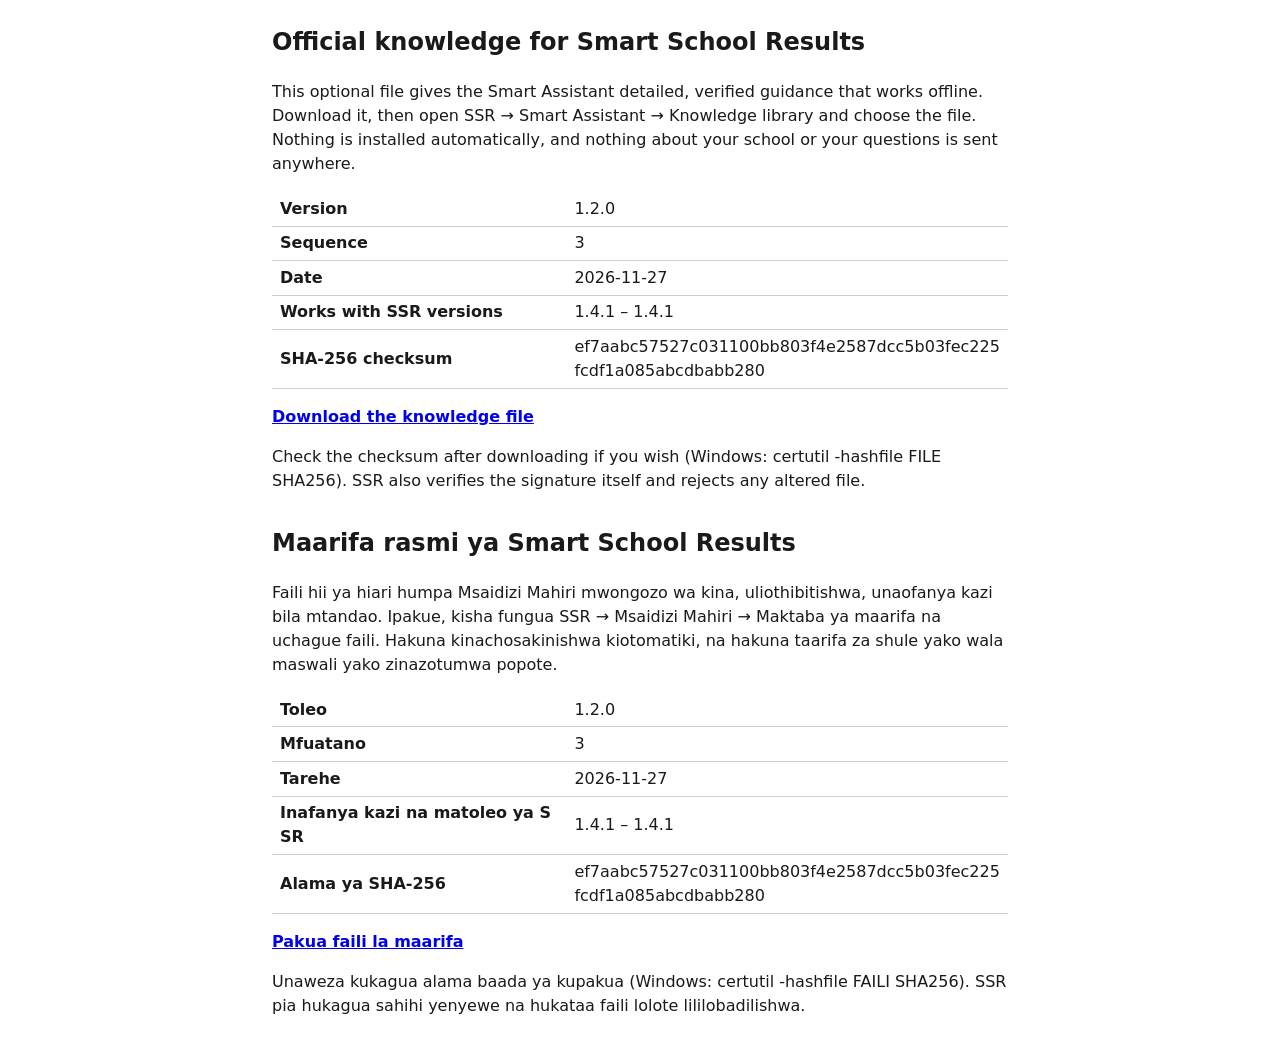
==== knowledge/index.html @ 97ce811e "Add files via upload" ====
<!doctype html><html lang="en"><head><meta charset="utf-8"><meta name="viewport" content="width=device-width,initial-scale=1"><meta name="robots" content="noindex"><title>SSR official knowledge</title><style>body{font:16px/1.5 system-ui,sans-serif;max-width:46rem;margin:1.5rem auto;padding:0 1rem;color:#1a1a1a}table{border-collapse:collapse;width:100%}th,td{text-align:left;padding:.3rem .5rem;border-bottom:1px solid #ccc;word-break:break-all}th{width:40%;font-weight:600}a{font-weight:600}section{margin-bottom:2rem}</style></head><body><section lang="en"><h2>Official knowledge for Smart School Results</h2><p>This optional file gives the Smart Assistant detailed, verified guidance that works offline. Download it, then open SSR → Smart Assistant → Knowledge library and choose the file. Nothing is installed automatically, and nothing about your school or your questions is sent anywhere.</p><table><tr><th scope="row">Version</th><td>1.2.0</td></tr><tr><th scope="row">Sequence</th><td>3</td></tr><tr><th scope="row">Date</th><td>2026-11-27</td></tr><tr><th scope="row">Works with SSR versions</th><td>1.4.1 – 1.4.1</td></tr><tr><th scope="row">SHA-256 checksum</th><td>ef7aabc57527c031100bb803f4e2587dcc5b03fec225fcdf1a085abcdbabb280</td></tr></table><p><a href="ssr-official-knowledge-1.2.0.ssrk" download>Download the knowledge file</a></p><p>Check the checksum after downloading if you wish (Windows: certutil -hashfile FILE SHA256). SSR also verifies the signature itself and rejects any altered file.</p></section><section lang="sw"><h2>Maarifa rasmi ya Smart School Results</h2><p>Faili hii ya hiari humpa Msaidizi Mahiri mwongozo wa kina, uliothibitishwa, unaofanya kazi bila mtandao. Ipakue, kisha fungua SSR → Msaidizi Mahiri → Maktaba ya maarifa na uchague faili. Hakuna kinachosakinishwa kiotomatiki, na hakuna taarifa za shule yako wala maswali yako zinazotumwa popote.</p><table><tr><th scope="row">Toleo</th><td>1.2.0</td></tr><tr><th scope="row">Mfuatano</th><td>3</td></tr><tr><th scope="row">Tarehe</th><td>2026-11-27</td></tr><tr><th scope="row">Inafanya kazi na matoleo ya SSR</th><td>1.4.1 – 1.4.1</td></tr><tr><th scope="row">Alama ya SHA-256</th><td>ef7aabc57527c031100bb803f4e2587dcc5b03fec225fcdf1a085abcdbabb280</td></tr></table><p><a href="ssr-official-knowledge-1.2.0.ssrk" download>Pakua faili la maarifa</a></p><p>Unaweza kukagua alama baada ya kupakua (Windows: certutil -hashfile FAILI SHA256). SSR pia hukagua sahihi yenyewe na hukataa faili lolote lililobadilishwa.</p></section></body></html>
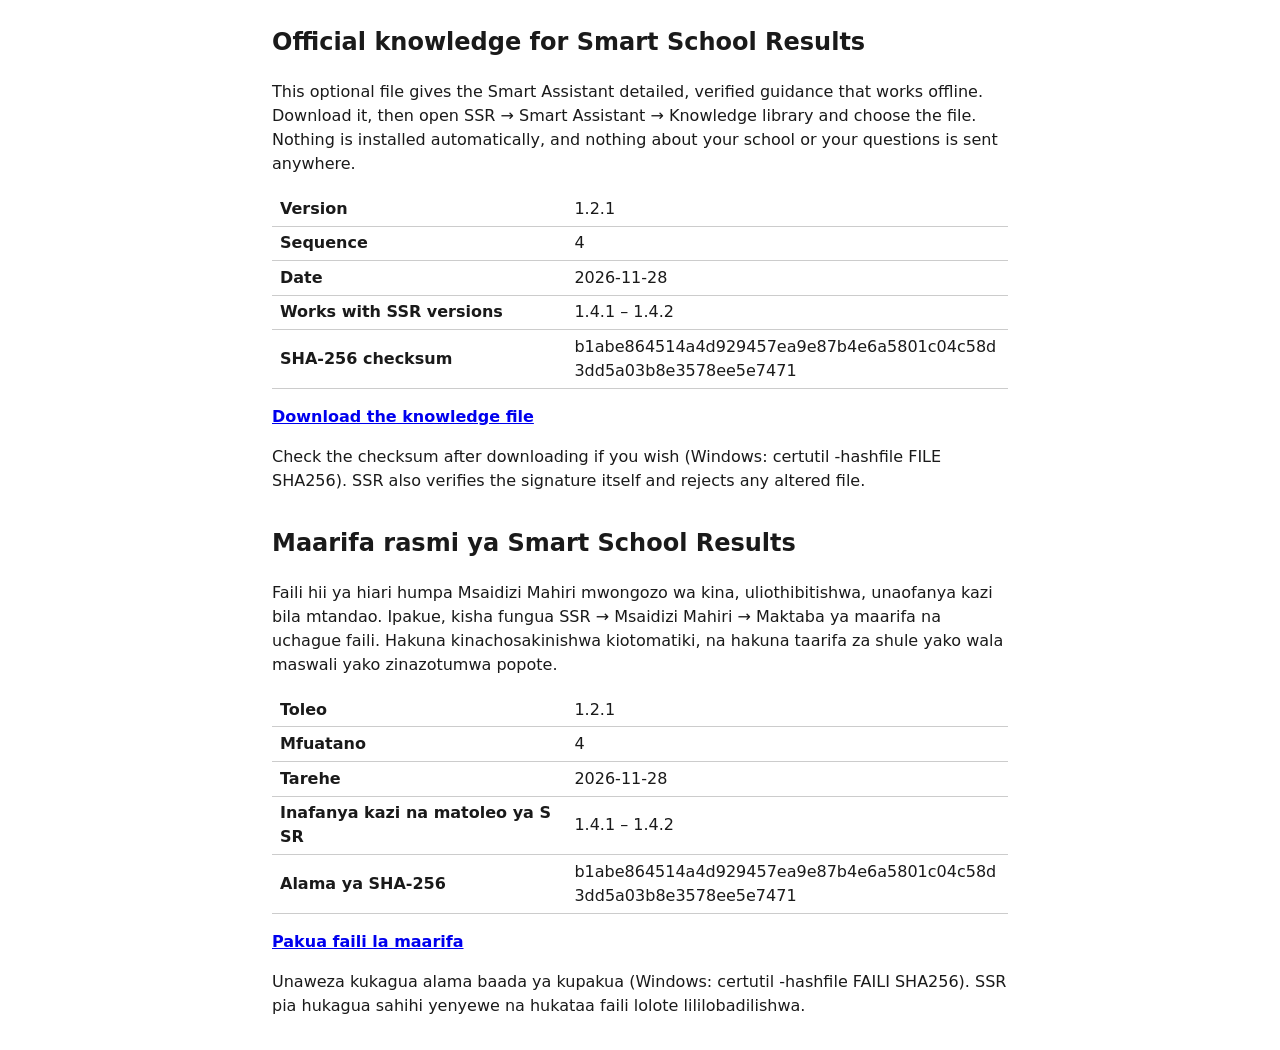
==== commit 807ef94d: "Add files via upload" ====
--- a/knowledge/index.html
+++ b/knowledge/index.html
@@ -1 +1 @@
-<!doctype html><html lang="en"><head><meta charset="utf-8"><meta name="viewport" content="width=device-width,initial-scale=1"><meta name="robots" content="noindex"><title>SSR official knowledge</title><style>body{font:16px/1.5 system-ui,sans-serif;max-width:46rem;margin:1.5rem auto;padding:0 1rem;color:#1a1a1a}table{border-collapse:collapse;width:100%}th,td{text-align:left;padding:.3rem .5rem;border-bottom:1px solid #ccc;word-break:break-all}th{width:40%;font-weight:600}a{font-weight:600}section{margin-bottom:2rem}</style></head><body><section lang="en"><h2>Official knowledge for Smart School Results</h2><p>This optional file gives the Smart Assistant detailed, verified guidance that works offline. Download it, then open SSR → Smart Assistant → Knowledge library and choose the file. Nothing is installed automatically, and nothing about your school or your questions is sent anywhere.</p><table><tr><th scope="row">Version</th><td>1.2.0</td></tr><tr><th scope="row">Sequence</th><td>3</td></tr><tr><th scope="row">Date</th><td>2026-11-27</td></tr><tr><th scope="row">Works with SSR versions</th><td>1.4.1 – 1.4.1</td></tr><tr><th scope="row">SHA-256 checksum</th><td>ef7aabc57527c031100bb803f4e2587dcc5b03fec225fcdf1a085abcdbabb280</td></tr></table><p><a href="ssr-official-knowledge-1.2.0.ssrk" download>Download the knowledge file</a></p><p>Check the checksum after downloading if you wish (Windows: certutil -hashfile FILE SHA256). SSR also verifies the signature itself and rejects any altered file.</p></section><section lang="sw"><h2>Maarifa rasmi ya Smart School Results</h2><p>Faili hii ya hiari humpa Msaidizi Mahiri mwongozo wa kina, uliothibitishwa, unaofanya kazi bila mtandao. Ipakue, kisha fungua SSR → Msaidizi Mahiri → Maktaba ya maarifa na uchague faili. Hakuna kinachosakinishwa kiotomatiki, na hakuna taarifa za shule yako wala maswali yako zinazotumwa popote.</p><table><tr><th scope="row">Toleo</th><td>1.2.0</td></tr><tr><th scope="row">Mfuatano</th><td>3</td></tr><tr><th scope="row">Tarehe</th><td>2026-11-27</td></tr><tr><th scope="row">Inafanya kazi na matoleo ya SSR</th><td>1.4.1 – 1.4.1</td></tr><tr><th scope="row">Alama ya SHA-256</th><td>ef7aabc57527c031100bb803f4e2587dcc5b03fec225fcdf1a085abcdbabb280</td></tr></table><p><a href="ssr-official-knowledge-1.2.0.ssrk" download>Pakua faili la maarifa</a></p><p>Unaweza kukagua alama baada ya kupakua (Windows: certutil -hashfile FAILI SHA256). SSR pia hukagua sahihi yenyewe na hukataa faili lolote lililobadilishwa.</p></section></body></html>
+<!doctype html><html lang="en"><head><meta charset="utf-8"><meta name="viewport" content="width=device-width,initial-scale=1"><meta name="robots" content="noindex"><title>SSR official knowledge</title><style>body{font:16px/1.5 system-ui,sans-serif;max-width:46rem;margin:1.5rem auto;padding:0 1rem;color:#1a1a1a}table{border-collapse:collapse;width:100%}th,td{text-align:left;padding:.3rem .5rem;border-bottom:1px solid #ccc;word-break:break-all}th{width:40%;font-weight:600}a{font-weight:600}section{margin-bottom:2rem}</style></head><body><section lang="en"><h2>Official knowledge for Smart School Results</h2><p>This optional file gives the Smart Assistant detailed, verified guidance that works offline. Download it, then open SSR → Smart Assistant → Knowledge library and choose the file. Nothing is installed automatically, and nothing about your school or your questions is sent anywhere.</p><table><tr><th scope="row">Version</th><td>1.2.1</td></tr><tr><th scope="row">Sequence</th><td>4</td></tr><tr><th scope="row">Date</th><td>2026-11-28</td></tr><tr><th scope="row">Works with SSR versions</th><td>1.4.1 – 1.4.2</td></tr><tr><th scope="row">SHA-256 checksum</th><td>b1abe864514a4d929457ea9e87b4e6a5801c04c58d3dd5a03b8e3578ee5e7471</td></tr></table><p><a href="ssr-official-knowledge-1.2.1.ssrk" download>Download the knowledge file</a></p><p>Check the checksum after downloading if you wish (Windows: certutil -hashfile FILE SHA256). SSR also verifies the signature itself and rejects any altered file.</p></section><section lang="sw"><h2>Maarifa rasmi ya Smart School Results</h2><p>Faili hii ya hiari humpa Msaidizi Mahiri mwongozo wa kina, uliothibitishwa, unaofanya kazi bila mtandao. Ipakue, kisha fungua SSR → Msaidizi Mahiri → Maktaba ya maarifa na uchague faili. Hakuna kinachosakinishwa kiotomatiki, na hakuna taarifa za shule yako wala maswali yako zinazotumwa popote.</p><table><tr><th scope="row">Toleo</th><td>1.2.1</td></tr><tr><th scope="row">Mfuatano</th><td>4</td></tr><tr><th scope="row">Tarehe</th><td>2026-11-28</td></tr><tr><th scope="row">Inafanya kazi na matoleo ya SSR</th><td>1.4.1 – 1.4.2</td></tr><tr><th scope="row">Alama ya SHA-256</th><td>b1abe864514a4d929457ea9e87b4e6a5801c04c58d3dd5a03b8e3578ee5e7471</td></tr></table><p><a href="ssr-official-knowledge-1.2.1.ssrk" download>Pakua faili la maarifa</a></p><p>Unaweza kukagua alama baada ya kupakua (Windows: certutil -hashfile FAILI SHA256). SSR pia hukagua sahihi yenyewe na hukataa faili lolote lililobadilishwa.</p></section></body></html>
